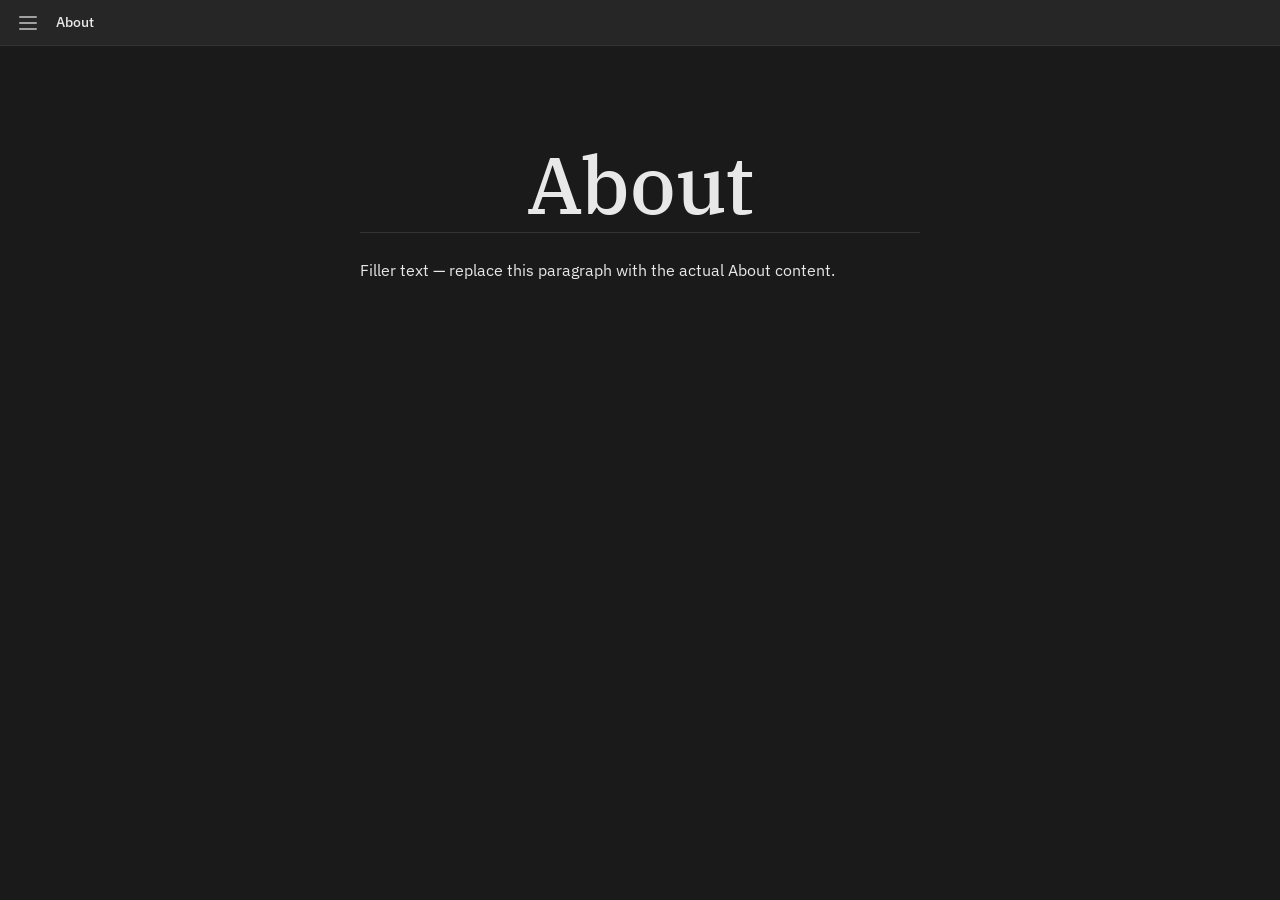
==== about.html @ ab82c0eb "Changed Page contnents and styling" ====
<!DOCTYPE html>
<html lang="en">
<head>
  <meta charset="UTF-8">
  <meta name="viewport" content="width=device-width, initial-scale=1.0">
  <title>About | Nate Simpson</title>
  <link rel="stylesheet" href="style.css">
</head>
<body>
  <header class="topbar">
    <button class="hamburger" id="sidebar-toggle" aria-label="Toggle sidebar" aria-controls="sidebar" aria-expanded="false">
      <span></span>
      <span></span>
      <span></span>
    </button>
    <span class="topbar-title" id="page-title">About</span>
  </header>

  <nav class="sidebar" id="sidebar" aria-hidden="true">
    <ul class="sidebar-nav">
      <li><a href="/portfolio">Portfolio</a></li>
      <li>
        <details class="nav-dropdown">
          <summary>Contents<span class="nav-chevron" aria-hidden="true">&rsaquo;</span></summary>
          <ul class="nav-dropdown-list">
            <li>
              <details class="nav-dropdown nav-dropdown--nested">
                <summary>Part I - Of the Anatomy of Development<span class="nav-chevron" aria-hidden="true">&rsaquo;</span></summary>
                <ul class="nav-dropdown-list nav-dropdown-list--nested">
                  <li><a href="#">-</a></li>
                </ul>
              </details>
            </li>
            <li>
              <details class="nav-dropdown nav-dropdown--nested">
                <summary>Part II - Of Public and Private Ends<span class="nav-chevron" aria-hidden="true">&rsaquo;</span></summary>
                <ul class="nav-dropdown-list nav-dropdown-list--nested">
                  <li><a href="#">-</a></li>
                </ul>
              </details>
            </li>
            <li>
              <details class="nav-dropdown nav-dropdown--nested">
                <summary>Part III - Of This Particular Ground<span class="nav-chevron" aria-hidden="true">&rsaquo;</span></summary>
                <ul class="nav-dropdown-list nav-dropdown-list--nested">
                  <li><a href="#">-</a></li>
                </ul>
              </details>
            </li>
            <li>
              <details class="nav-dropdown nav-dropdown--nested">
                <summary>Part IV - Of What Might Be Built<span class="nav-chevron" aria-hidden="true">&rsaquo;</span></summary>
                <ul class="nav-dropdown-list nav-dropdown-list--nested">
                  <li><a href="#">-</a></li>
                </ul>
              </details>
            </li>
          </ul>
        </details>
      </li>
    </ul>
  </nav>

  <main class="content" id="content">
    <div class="content-prose">
      <h1 class="site-title">About</h1>
      <hr class="site-divider">
      <p class="site-purpose">Filler text — replace this paragraph with the actual About content.</p>
    </div>
  </main>

  <script src="script.js" defer></script>
</body>
</html>
---- style.css ----
@import url('https://fonts.googleapis.com/css2?family=IBM+Plex+Serif:wght@400;600;700&family=IBM+Plex+Sans:wght@400;500;600&display=swap');

:root {
  --color-bg: #1a1a1a;
  --color-surface: #262626;
  --color-border: #333333;
  --color-text: #e8e8e8;
  --color-text-muted: #a0a0a0;
  --color-text-secondary: #999999;

  --topbar-height: 46px;
  --sidebar-width: 240px;

  --transition-duration: 220ms;
  --transition-easing: ease;

  --font-heading: 'IBM Plex Serif', Georgia, serif;
  --font-body: 'IBM Plex Sans', -apple-system, BlinkMacSystemFont, sans-serif;
}

* {
  box-sizing: border-box;
}

body {
  margin: 0;
  background: var(--color-bg);
  color: var(--color-text);
  font-family: var(--font-body);
  line-height: 1.6;
}

h1, h2, h3, h4, h5, h6 {
  font-family: var(--font-heading);
  font-weight: 600;
}

/* Top bar */

.topbar {
  position: fixed;
  top: 0;
  left: 0;
  right: 0;
  height: var(--topbar-height);
  display: flex;
  align-items: center;
  gap: 12px;
  padding: 0 12px;
  background: var(--color-surface);
  border-bottom: 1px solid var(--color-border);
  z-index: 100;
}

.topbar-title {
  font-family: var(--font-body);
  font-size: 14px;
  font-weight: 500;
  color: var(--color-text);
}

.topbar-logo {
  position: absolute;
  left: 50%;
  top: 50%;
  transform: translate(-50%, -50%);
  font-family: var(--font-heading);
  font-size: 1.05rem;
  font-weight: 500;
  letter-spacing: -0.01em;
  line-height: 1;
  color: var(--color-text);
  text-decoration: none;
}

.topbar-logo:hover {
  color: var(--color-text-secondary);
}

.hamburger {
  display: flex;
  flex-direction: column;
  justify-content: center;
  gap: 4px;
  width: 32px;
  height: 32px;
  padding: 0;
  border: none;
  background: transparent;
  cursor: pointer;
  border-radius: 4px;
}

.hamburger:hover {
  background: rgba(255, 255, 255, 0.06);
}

.hamburger span {
  display: block;
  height: 2px;
  width: 18px;
  margin: 0 auto;
  background: var(--color-text-muted);
  border-radius: 1px;
}

/* Sidebar */

.sidebar {
  position: fixed;
  top: var(--topbar-height);
  left: 0;
  bottom: 0;
  width: var(--sidebar-width);
  background: var(--color-surface);
  border-right: 1px solid var(--color-border);
  overflow-y: auto;
  transform: translateX(-100%);
  transition: transform var(--transition-duration) var(--transition-easing);
  z-index: 90;
}

body.sidebar-open .sidebar {
  transform: translateX(0);
}

.sidebar-nav {
  list-style: none;
  margin: 0;
  padding: 8px;
}

.sidebar-nav li + li {
  margin-top: 2px;
}

.sidebar-nav a {
  display: block;
  padding: 8px 12px;
  border-radius: 4px;
  color: var(--color-text);
  text-decoration: none;
  font-size: 14px;
}

.sidebar-nav a:hover {
  background: rgba(255, 255, 255, 0.06);
}

.nav-dropdown > summary {
  display: flex;
  align-items: center;
  justify-content: space-between;
  gap: 8px;
  padding: 8px 12px;
  border-radius: 4px;
  color: var(--color-text);
  font-size: 14px;
  font-family: var(--font-body);
  cursor: pointer;
  list-style: none;
}

.nav-dropdown > summary::-webkit-details-marker {
  display: none;
}

.nav-dropdown > summary:hover {
  background: rgba(255, 255, 255, 0.06);
}

.nav-chevron {
  display: inline-block;
  color: var(--color-text-muted);
  transition: transform var(--transition-duration) var(--transition-easing);
}

.nav-dropdown[open] > summary > .nav-chevron {
  transform: rotate(90deg);
}

.nav-dropdown-list {
  list-style: none;
  margin: 2px 0 0;
  padding-left: 14px;
}

.nav-dropdown-list li + li {
  margin-top: 2px;
}

.nav-dropdown--nested > summary {
  font-size: 13px;
  color: var(--color-text-secondary);
  padding: 6px 10px;
}

.nav-dropdown-list--nested {
  padding-left: 14px;
}

.nav-dropdown-list--nested a {
  display: block;
  padding: 6px 10px;
  border-radius: 4px;
  color: var(--color-text-muted);
  text-decoration: none;
  font-size: 12px;
}

.nav-dropdown-list--nested a:hover {
  background: rgba(255, 255, 255, 0.06);
}

/* Content */

.content {
  margin-top: var(--topbar-height);
  margin-left: 0;
  padding: 24px;
  transition: margin-left var(--transition-duration) var(--transition-easing);
}

body.sidebar-open .content {
  margin-left: var(--sidebar-width);
}

/* Homepage content */

.content-prose {
  max-width: 640px;
  margin: 0 auto;
  padding: clamp(2.5rem, 8vh, 5rem) clamp(1.25rem, 5vw, 2.5rem) 4rem;
}

.content-prose--home {
  max-width: 720px;
}

.site-title {
  font-family: var(--font-heading);
  font-size: clamp(3rem, 8vw, 5rem);
  font-weight: 500;
  letter-spacing: -0.01em;
  line-height: 1.05;
  color: var(--color-text);
  margin: 0 0 0.35rem;
  text-align: center;
}

.site-byline {
  font-family: var(--font-body);
  font-size: 0.85rem;
  letter-spacing: 0.10em;
  text-transform: uppercase;
  color: var(--color-text-secondary);
  margin: 0 0 3rem;
  text-align: center;
}

.site-motto {
  font-family: var(--font-heading);
  font-style: italic;
  font-size: 1rem;
  letter-spacing: 0.02em;
  color: var(--color-text);
  margin: 0 0 2.5rem;
  text-align: center;
}

.site-purpose {
  font-family: var(--font-body);
  font-size: 1rem;
  line-height: 1.7;
  color: var(--color-text);
  max-width: 560px;
  margin: 0 0 2.5rem;
}

.site-divider {
  border: none;
  border-top: 1px solid var(--color-border);
  margin: 0 0 1.5rem;
}

/* Home page only: purpose line and divider are reused elsewhere,
   so they stay left-aligned by default and only center here */
.content-prose--home .site-purpose {
  max-width: 480px;
  margin: 0 auto 2rem;
  text-align: center;
  font-size: 0.9rem;
  line-height: 1.6;
  color: var(--color-text-secondary);
}

.content-prose--home .site-divider {
  width: 200px;
  margin: 0 auto 2rem;
}

.site-toc ul {
  list-style: none;
  margin: 0;
  padding: 0;
}

.site-toc > ul > li {
  padding: 1rem 0;
  border-bottom: 1px solid #2a2a2a;
}

.site-toc > ul > li:last-child {
  border-bottom: none;
}

.content-prose--home .site-toc > ul > li:nth-child(1),
.content-prose--home .site-toc > ul > li:nth-child(2) {
  text-align: center;
}

.content-prose--home .site-toc > ul > li:nth-child(3) {
  padding-left: 1.25rem;
  padding-top: 1.75rem;
}

.content-prose--home .site-toc > ul > li:nth-child(3) > .toc-label {
  font-size: 1.15rem;
}

.content-prose--home .site-toc > ul > li:nth-child(3) .toc-sub {
  margin-top: 1rem;
}

.content-prose--home .site-toc > ul > li:nth-child(3) > .toc-sub > li {
  font-size: 1rem;
}

.content-prose--home .site-toc > ul > li:nth-child(3) > .toc-sub > li > a {
  color: #cccccc;
}

.content-prose--home .site-toc > ul > li:nth-child(3) > .toc-sub > li + li {
  border-top: 1px solid rgba(255, 255, 255, 0.06);
  padding-top: 0.4rem;
}

.toc-label {
  font-family: var(--font-body);
  font-size: 0.95rem;
  font-weight: 600;
  color: var(--color-text);
  text-decoration: none;
}

.toc-desc {
  font-family: var(--font-body);
  font-size: 0.8rem;
  color: var(--color-text-secondary);
  margin: 0.2rem 0 0;
}

.toc-sub {
  margin-top: 0.6rem;
  padding-left: 1rem;
  display: flex;
  flex-direction: column;
  gap: 0.4rem;
}

.toc-sub li {
  font-size: 0.8rem;
}

.toc-sub a {
  color: var(--color-text);
  text-decoration: none;
}

.toc-sub a:hover {
  background: rgba(255, 255, 255, 0.06);
}

@media (max-width: 600px) {
  :root {
    --sidebar-width: 200px;
  }
}

@media (prefers-reduced-motion: reduce) {
  .sidebar,
  .content,
  .nav-chevron {
    transition: none;
  }
}
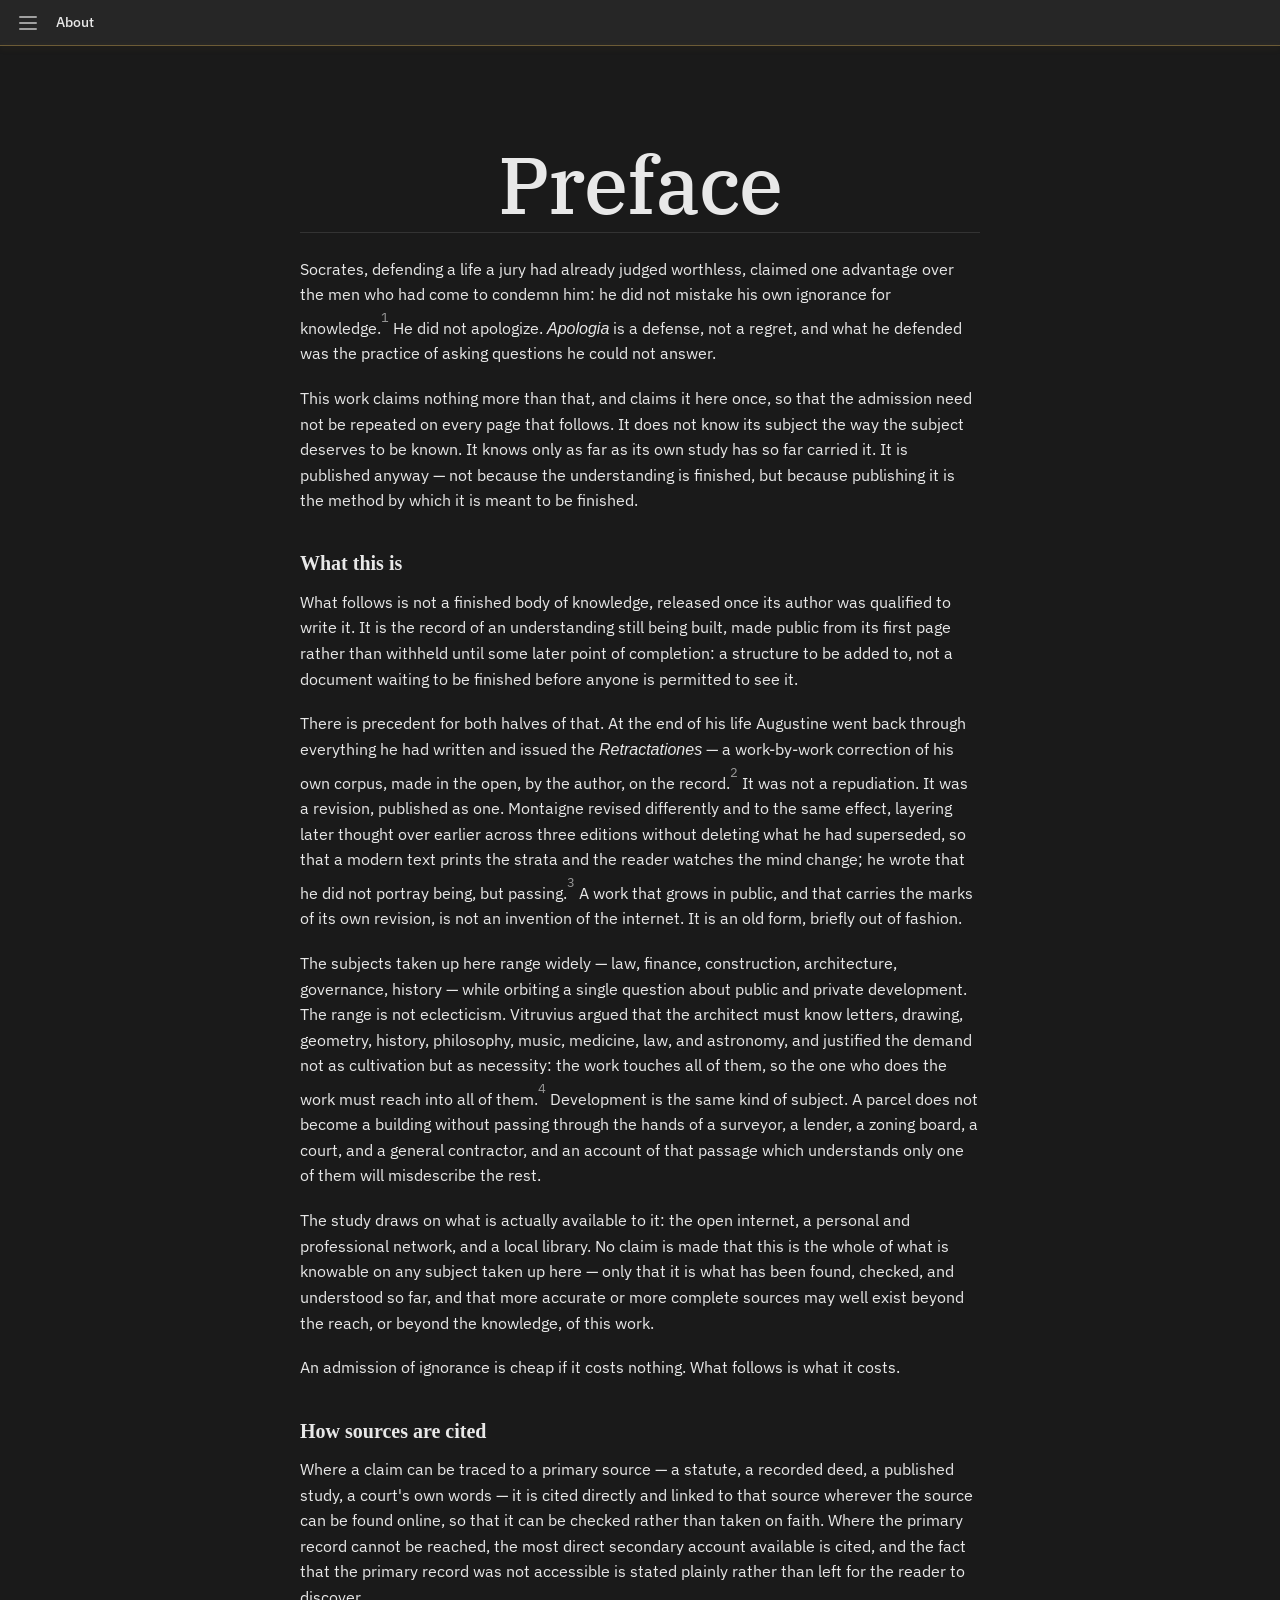
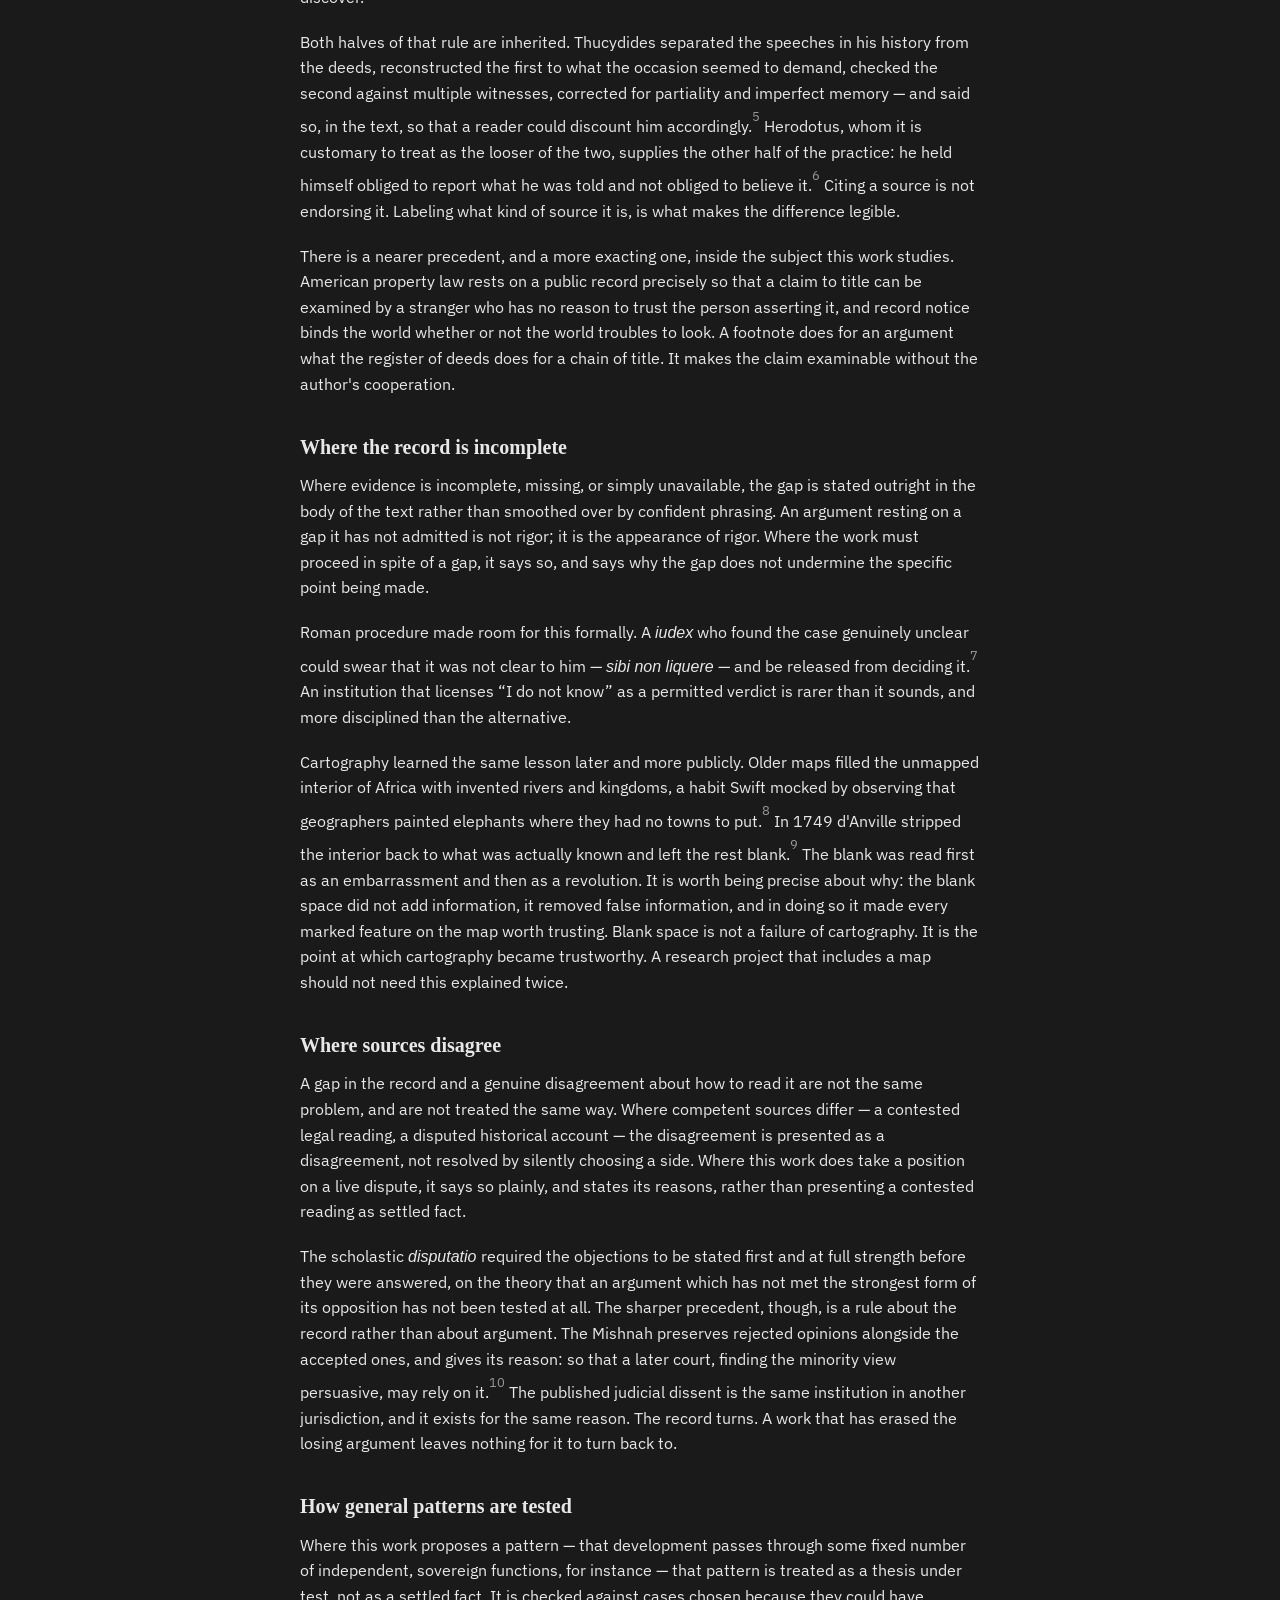
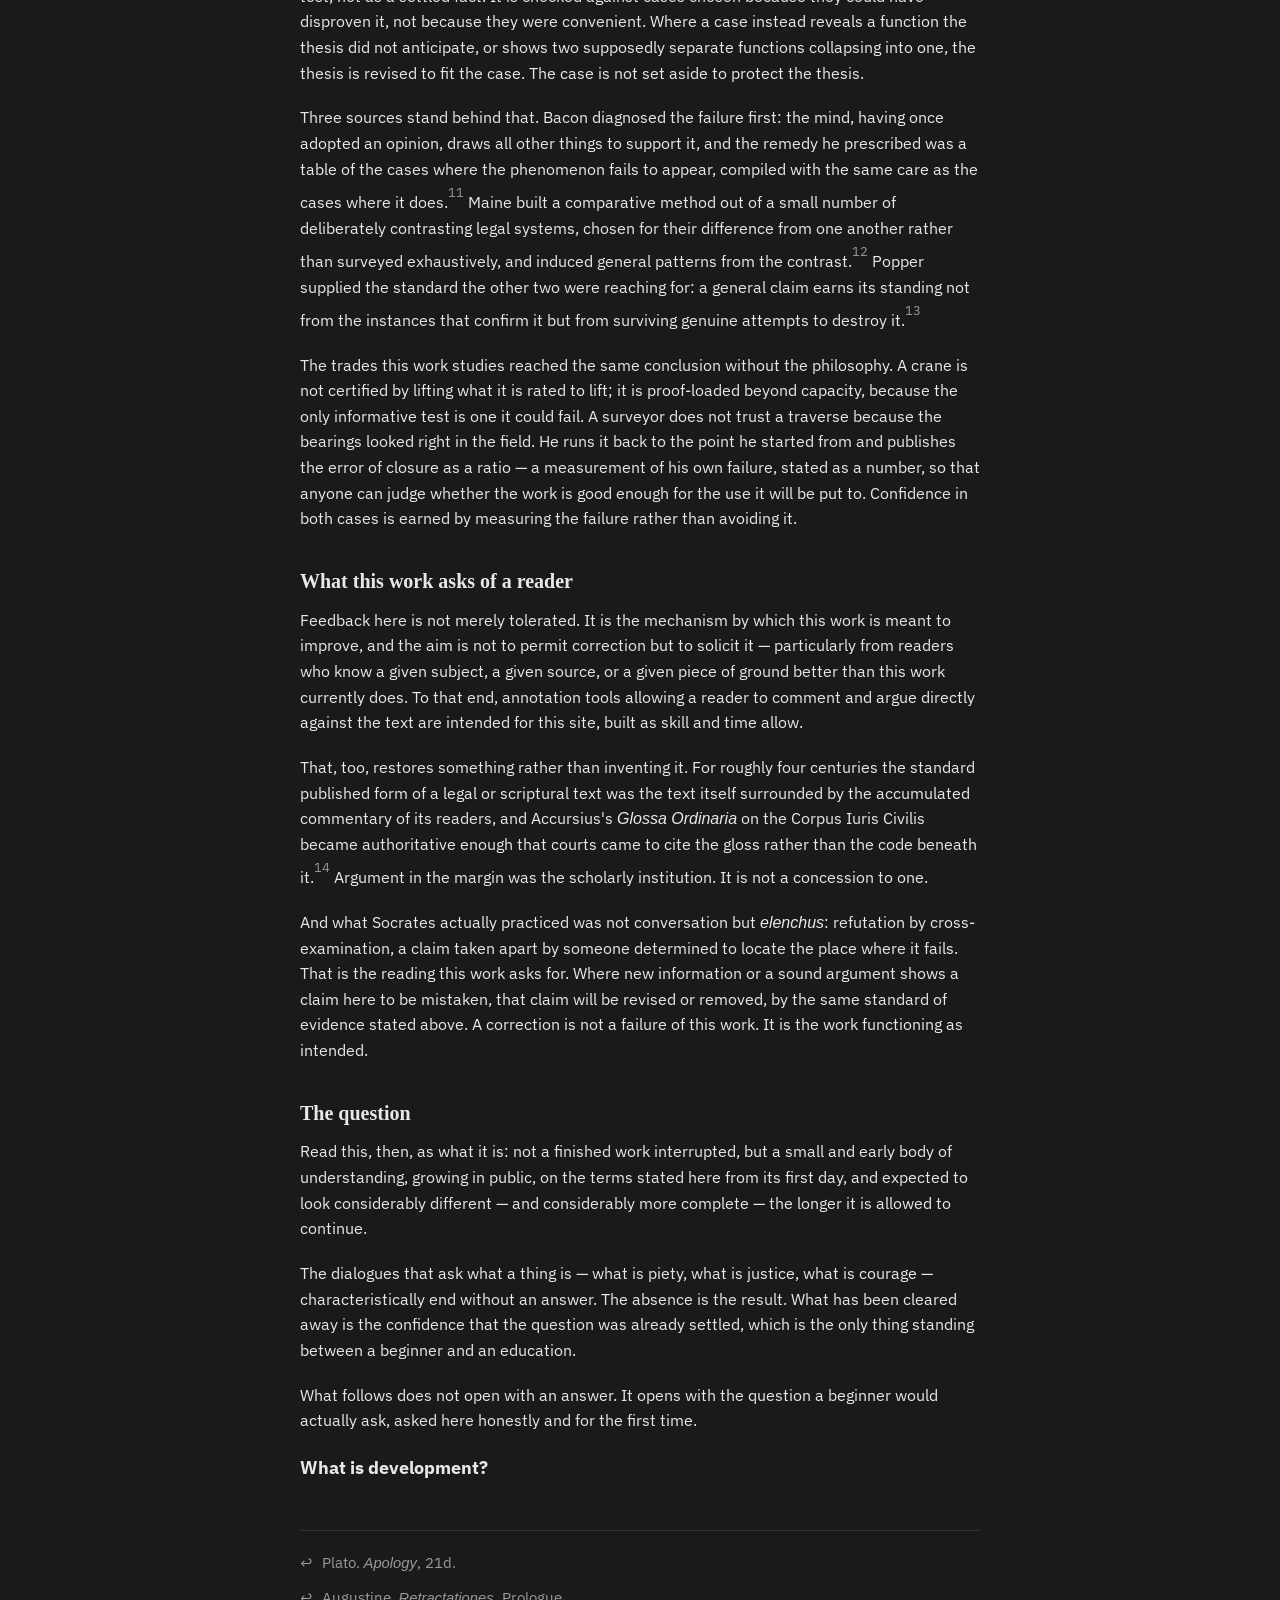
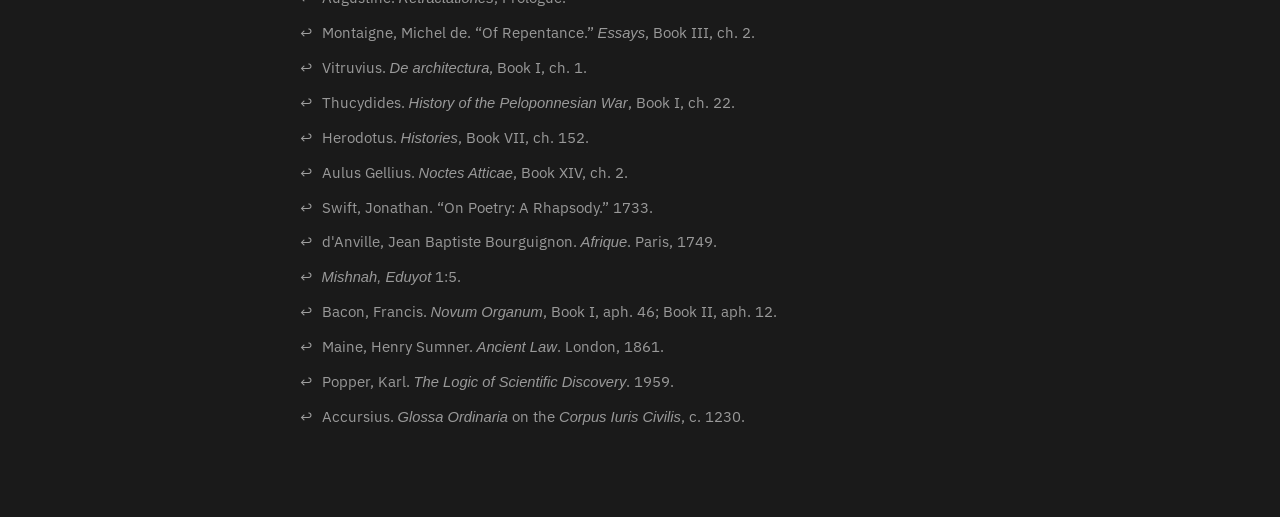
==== commit d5dbc3b3: "Preface Page Rev1" ====
--- a/about.html
+++ b/about.html
@@ -23,6 +23,7 @@
         <details class="nav-dropdown">
           <summary>Contents<span class="nav-chevron" aria-hidden="true">&rsaquo;</span></summary>
           <ul class="nav-dropdown-list">
+            <li><a href="/about" class="nav-preface-link">Preface</a></li>
             <li>
               <details class="nav-dropdown nav-dropdown--nested">
                 <summary>Part I - Of the Anatomy of Development<span class="nav-chevron" aria-hidden="true">&rsaquo;</span></summary>
@@ -62,10 +63,85 @@
   </nav>
 
   <main class="content" id="content">
-    <div class="content-prose">
-      <h1 class="site-title">About</h1>
+    <div class="content-prose content-prose--article">
+      <h1 class="site-title">Preface</h1>
       <hr class="site-divider">
-      <p class="site-purpose">Filler text — replace this paragraph with the actual About content.</p>
+
+      <article class="preface-essay">
+        <p>Socrates, defending a life a jury had already judged worthless, claimed one advantage over the men who had come to condemn him: he did not mistake his own ignorance for knowledge.<sup><a href="#fn-1" id="fnref-1" class="footnote-ref">1</a></sup> He did not apologize. <em>Apologia</em> is a defense, not a regret, and what he defended was the practice of asking questions he could not answer.</p>
+
+        <p>This work claims nothing more than that, and claims it here once, so that the admission need not be repeated on every page that follows. It does not know its subject the way the subject deserves to be known. It knows only as far as its own study has so far carried it. It is published anyway — not because the understanding is finished, but because publishing it is the method by which it is meant to be finished.</p>
+
+        <h2 class="section-title">What this is</h2>
+        <p>What follows is not a finished body of knowledge, released once its author was qualified to write it. It is the record of an understanding still being built, made public from its first page rather than withheld until some later point of completion: a structure to be added to, not a document waiting to be finished before anyone is permitted to see it.</p>
+
+        <p>There is precedent for both halves of that. At the end of his life Augustine went back through everything he had written and issued the <em>Retractationes</em> — a work-by-work correction of his own corpus, made in the open, by the author, on the record.<sup><a href="#fn-2" id="fnref-2" class="footnote-ref">2</a></sup> It was not a repudiation. It was a revision, published as one. Montaigne revised differently and to the same effect, layering later thought over earlier across three editions without deleting what he had superseded, so that a modern text prints the strata and the reader watches the mind change; he wrote that he did not portray being, but passing.<sup><a href="#fn-3" id="fnref-3" class="footnote-ref">3</a></sup> A work that grows in public, and that carries the marks of its own revision, is not an invention of the internet. It is an old form, briefly out of fashion.</p>
+
+        <p>The subjects taken up here range widely — law, finance, construction, architecture, governance, history — while orbiting a single question about public and private development. The range is not eclecticism. Vitruvius argued that the architect must know letters, drawing, geometry, history, philosophy, music, medicine, law, and astronomy, and justified the demand not as cultivation but as necessity: the work touches all of them, so the one who does the work must reach into all of them.<sup><a href="#fn-4" id="fnref-4" class="footnote-ref">4</a></sup> Development is the same kind of subject. A parcel does not become a building without passing through the hands of a surveyor, a lender, a zoning board, a court, and a general contractor, and an account of that passage which understands only one of them will misdescribe the rest.</p>
+
+        <p>The study draws on what is actually available to it: the open internet, a personal and professional network, and a local library. No claim is made that this is the whole of what is knowable on any subject taken up here — only that it is what has been found, checked, and understood so far, and that more accurate or more complete sources may well exist beyond the reach, or beyond the knowledge, of this work.</p>
+
+        <p>An admission of ignorance is cheap if it costs nothing. What follows is what it costs.</p>
+
+        <h2 class="section-title">How sources are cited</h2>
+        <p>Where a claim can be traced to a primary source — a statute, a recorded deed, a published study, a court's own words — it is cited directly and linked to that source wherever the source can be found online, so that it can be checked rather than taken on faith. Where the primary record cannot be reached, the most direct secondary account available is cited, and the fact that the primary record was not accessible is stated plainly rather than left for the reader to discover.</p>
+
+        <p>Both halves of that rule are inherited. Thucydides separated the speeches in his history from the deeds, reconstructed the first to what the occasion seemed to demand, checked the second against multiple witnesses, corrected for partiality and imperfect memory — and said so, in the text, so that a reader could discount him accordingly.<sup><a href="#fn-5" id="fnref-5" class="footnote-ref">5</a></sup> Herodotus, whom it is customary to treat as the looser of the two, supplies the other half of the practice: he held himself obliged to report what he was told and not obliged to believe it.<sup><a href="#fn-6" id="fnref-6" class="footnote-ref">6</a></sup> Citing a source is not endorsing it. Labeling what kind of source it is, is what makes the difference legible.</p>
+
+        <p>There is a nearer precedent, and a more exacting one, inside the subject this work studies. American property law rests on a public record precisely so that a claim to title can be examined by a stranger who has no reason to trust the person asserting it, and record notice binds the world whether or not the world troubles to look. A footnote does for an argument what the register of deeds does for a chain of title. It makes the claim examinable without the author's cooperation.</p>
+
+        <h2 class="section-title">Where the record is incomplete</h2>
+        <p>Where evidence is incomplete, missing, or simply unavailable, the gap is stated outright in the body of the text rather than smoothed over by confident phrasing. An argument resting on a gap it has not admitted is not rigor; it is the appearance of rigor. Where the work must proceed in spite of a gap, it says so, and says why the gap does not undermine the specific point being made.</p>
+
+        <p>Roman procedure made room for this formally. A <em>iudex</em> who found the case genuinely unclear could swear that it was not clear to him — <em>sibi non liquere</em> — and be released from deciding it.<sup><a href="#fn-7" id="fnref-7" class="footnote-ref">7</a></sup> An institution that licenses “I do not know” as a permitted verdict is rarer than it sounds, and more disciplined than the alternative.</p>
+
+        <p>Cartography learned the same lesson later and more publicly. Older maps filled the unmapped interior of Africa with invented rivers and kingdoms, a habit Swift mocked by observing that geographers painted elephants where they had no towns to put.<sup><a href="#fn-8" id="fnref-8" class="footnote-ref">8</a></sup> In 1749 d'Anville stripped the interior back to what was actually known and left the rest blank.<sup><a href="#fn-9" id="fnref-9" class="footnote-ref">9</a></sup> The blank was read first as an embarrassment and then as a revolution. It is worth being precise about why: the blank space did not add information, it removed false information, and in doing so it made every marked feature on the map worth trusting. Blank space is not a failure of cartography. It is the point at which cartography became trustworthy. A research project that includes a map should not need this explained twice.</p>
+
+        <h2 class="section-title">Where sources disagree</h2>
+        <p>A gap in the record and a genuine disagreement about how to read it are not the same problem, and are not treated the same way. Where competent sources differ — a contested legal reading, a disputed historical account — the disagreement is presented as a disagreement, not resolved by silently choosing a side. Where this work does take a position on a live dispute, it says so plainly, and states its reasons, rather than presenting a contested reading as settled fact.</p>
+
+        <p>The scholastic <em>disputatio</em> required the objections to be stated first and at full strength before they were answered, on the theory that an argument which has not met the strongest form of its opposition has not been tested at all. The sharper precedent, though, is a rule about the record rather than about argument. The Mishnah preserves rejected opinions alongside the accepted ones, and gives its reason: so that a later court, finding the minority view persuasive, may rely on it.<sup><a href="#fn-10" id="fnref-10" class="footnote-ref">10</a></sup> The published judicial dissent is the same institution in another jurisdiction, and it exists for the same reason. The record turns. A work that has erased the losing argument leaves nothing for it to turn back to.</p>
+
+        <h2 class="section-title">How general patterns are tested</h2>
+        <p>Where this work proposes a pattern — that development passes through some fixed number of independent, sovereign functions, for instance — that pattern is treated as a thesis under test, not as a settled fact. It is checked against cases chosen because they could have disproven it, not because they were convenient. Where a case instead reveals a function the thesis did not anticipate, or shows two supposedly separate functions collapsing into one, the thesis is revised to fit the case. The case is not set aside to protect the thesis.</p>
+
+        <p>Three sources stand behind that. Bacon diagnosed the failure first: the mind, having once adopted an opinion, draws all other things to support it, and the remedy he prescribed was a table of the cases where the phenomenon fails to appear, compiled with the same care as the cases where it does.<sup><a href="#fn-11" id="fnref-11" class="footnote-ref">11</a></sup> Maine built a comparative method out of a small number of deliberately contrasting legal systems, chosen for their difference from one another rather than surveyed exhaustively, and induced general patterns from the contrast.<sup><a href="#fn-12" id="fnref-12" class="footnote-ref">12</a></sup> Popper supplied the standard the other two were reaching for: a general claim earns its standing not from the instances that confirm it but from surviving genuine attempts to destroy it.<sup><a href="#fn-13" id="fnref-13" class="footnote-ref">13</a></sup></p>
+
+        <p>The trades this work studies reached the same conclusion without the philosophy. A crane is not certified by lifting what it is rated to lift; it is proof-loaded beyond capacity, because the only informative test is one it could fail. A surveyor does not trust a traverse because the bearings looked right in the field. He runs it back to the point he started from and publishes the error of closure as a ratio — a measurement of his own failure, stated as a number, so that anyone can judge whether the work is good enough for the use it will be put to. Confidence in both cases is earned by measuring the failure rather than avoiding it.</p>
+
+        <h2 class="section-title">What this work asks of a reader</h2>
+        <p>Feedback here is not merely tolerated. It is the mechanism by which this work is meant to improve, and the aim is not to permit correction but to solicit it — particularly from readers who know a given subject, a given source, or a given piece of ground better than this work currently does. To that end, annotation tools allowing a reader to comment and argue directly against the text are intended for this site, built as skill and time allow.</p>
+
+        <p>That, too, restores something rather than inventing it. For roughly four centuries the standard published form of a legal or scriptural text was the text itself surrounded by the accumulated commentary of its readers, and Accursius's <em>Glossa Ordinaria</em> on the Corpus Iuris Civilis became authoritative enough that courts came to cite the gloss rather than the code beneath it.<sup><a href="#fn-14" id="fnref-14" class="footnote-ref">14</a></sup> Argument in the margin was the scholarly institution. It is not a concession to one.</p>
+
+        <p>And what Socrates actually practiced was not conversation but <em>elenchus</em>: refutation by cross-examination, a claim taken apart by someone determined to locate the place where it fails. That is the reading this work asks for. Where new information or a sound argument shows a claim here to be mistaken, that claim will be revised or removed, by the same standard of evidence stated above. A correction is not a failure of this work. It is the work functioning as intended.</p>
+
+        <h2 class="section-title">The question</h2>
+        <p>Read this, then, as what it is: not a finished work interrupted, but a small and early body of understanding, growing in public, on the terms stated here from its first day, and expected to look considerably different — and considerably more complete — the longer it is allowed to continue.</p>
+
+        <p>The dialogues that ask what a thing is — what is piety, what is justice, what is courage — characteristically end without an answer. The absence is the result. What has been cleared away is the confidence that the question was already settled, which is the only thing standing between a beginner and an education.</p>
+
+        <p>What follows does not open with an answer. It opens with the question a beginner would actually ask, asked here honestly and for the first time.</p>
+
+        <p class="essay-question"><strong>What is development?</strong></p>
+      </article>
+
+      <ol class="footnotes-list">
+        <li id="fn-1"><a href="#fnref-1" class="footnote-backlink" aria-label="Back to text">↩</a> Plato. <em>Apology</em>, 21d.</li>
+        <li id="fn-2"><a href="#fnref-2" class="footnote-backlink" aria-label="Back to text">↩</a> Augustine. <em>Retractationes</em>, Prologue.</li>
+        <li id="fn-3"><a href="#fnref-3" class="footnote-backlink" aria-label="Back to text">↩</a> Montaigne, Michel de. “Of Repentance.” <em>Essays</em>, Book III, ch. 2.</li>
+        <li id="fn-4"><a href="#fnref-4" class="footnote-backlink" aria-label="Back to text">↩</a> Vitruvius. <em>De architectura</em>, Book I, ch. 1.</li>
+        <li id="fn-5"><a href="#fnref-5" class="footnote-backlink" aria-label="Back to text">↩</a> Thucydides. <em>History of the Peloponnesian War</em>, Book I, ch. 22.</li>
+        <li id="fn-6"><a href="#fnref-6" class="footnote-backlink" aria-label="Back to text">↩</a> Herodotus. <em>Histories</em>, Book VII, ch. 152.</li>
+        <li id="fn-7"><a href="#fnref-7" class="footnote-backlink" aria-label="Back to text">↩</a> Aulus Gellius. <em>Noctes Atticae</em>, Book XIV, ch. 2.</li>
+        <li id="fn-8"><a href="#fnref-8" class="footnote-backlink" aria-label="Back to text">↩</a> Swift, Jonathan. “On Poetry: A Rhapsody.” 1733.</li>
+        <li id="fn-9"><a href="#fnref-9" class="footnote-backlink" aria-label="Back to text">↩</a> d'Anville, Jean Baptiste Bourguignon. <em>Afrique</em>. Paris, 1749.</li>
+        <li id="fn-10"><a href="#fnref-10" class="footnote-backlink" aria-label="Back to text">↩</a> <em>Mishnah, Eduyot</em> 1:5.</li>
+        <li id="fn-11"><a href="#fnref-11" class="footnote-backlink" aria-label="Back to text">↩</a> Bacon, Francis. <em>Novum Organum</em>, Book I, aph. 46; Book II, aph. 12.</li>
+        <li id="fn-12"><a href="#fnref-12" class="footnote-backlink" aria-label="Back to text">↩</a> Maine, Henry Sumner. <em>Ancient Law</em>. London, 1861.</li>
+        <li id="fn-13"><a href="#fnref-13" class="footnote-backlink" aria-label="Back to text">↩</a> Popper, Karl. <em>The Logic of Scientific Discovery</em>. 1959.</li>
+        <li id="fn-14"><a href="#fnref-14" class="footnote-backlink" aria-label="Back to text">↩</a> Accursius. <em>Glossa Ordinaria</em> on the <em>Corpus Iuris Civilis</em>, c. 1230.</li>
+      </ol>
     </div>
   </main>
 
--- a/style.css
+++ b/style.css
@@ -2,6 +2,7 @@
 
 :root {
   --color-bg: #1a1a1a;
+  --color-bg-hero: #151515;
   --color-surface: #262626;
   --color-border: #333333;
   --color-text: #e8e8e8;
@@ -22,12 +23,20 @@
   box-sizing: border-box;
 }
 
+html {
+  scroll-behavior: smooth;
+}
+
 body {
   margin: 0;
   background: var(--color-bg);
   color: var(--color-text);
   font-family: var(--font-body);
   line-height: 1.6;
+}
+
+:target {
+  scroll-margin-top: calc(var(--topbar-height) + 16px);
 }
 
 h1, h2, h3, h4, h5, h6 {
@@ -52,6 +61,18 @@
   z-index: 100;
 }
 
+.topbar::after {
+  content: "";
+  position: absolute;
+  left: 0;
+  right: 0;
+  bottom: -1px;
+  height: 1px;
+  background: rgba(166, 132, 58, 0.5);
+  box-shadow: 0 2px 6px rgba(166, 132, 58, 0.25);
+  pointer-events: none;
+}
+
 .topbar-title {
   font-family: var(--font-body);
   font-size: 14px;
@@ -189,6 +210,20 @@
   margin-top: 2px;
 }
 
+.nav-preface-link {
+  display: block;
+  padding: 6px 10px;
+  border-radius: 4px;
+  font-size: 13px;
+  font-style: italic;
+  color: var(--color-text-secondary);
+  text-decoration: none;
+}
+
+.nav-preface-link:hover {
+  background: rgba(255, 255, 255, 0.06);
+}
+
 .nav-dropdown--nested > summary {
   font-size: 13px;
   color: var(--color-text-secondary);
@@ -233,8 +268,26 @@
   padding: clamp(2.5rem, 8vh, 5rem) clamp(1.25rem, 5vw, 2.5rem) 4rem;
 }
 
+.content-prose--article {
+  max-width: 760px;
+}
+
 .content-prose--home {
   max-width: 720px;
+}
+
+.home-hero {
+  background: var(--color-bg-hero);
+  margin: 0 -24px;
+  padding: 0 24px;
+}
+
+.content-prose--hero {
+  padding-bottom: 0;
+}
+
+.content-prose--body {
+  padding-top: 2rem;
 }
 
 .site-title {
@@ -281,6 +334,61 @@
   border: none;
   border-top: 1px solid var(--color-border);
   margin: 0 0 1.5rem;
+}
+
+.preface-essay {
+  font-size: 1rem;
+  color: var(--color-text);
+}
+
+.preface-essay p {
+  margin: 0 0 1.2rem;
+}
+
+.section-title {
+  margin: 2.1rem 0 0.65rem;
+  font-size: 1.25rem;
+  font-weight: 700;
+  color: var(--color-text);
+}
+
+.essay-question {
+  margin-top: 2rem;
+  font-size: 1.15rem;
+}
+
+.footnote-ref {
+  color: var(--color-text-secondary);
+  text-decoration: none;
+  font-size: 0.8rem;
+  vertical-align: super;
+}
+
+.footnote-ref:hover {
+  color: var(--color-text);
+}
+
+.footnotes-list {
+  margin: 3rem 0 0;
+  padding: 1.25rem 0 0;
+  border-top: 1px solid var(--color-border);
+  list-style: none;
+  font-size: 0.92rem;
+  color: var(--color-text-secondary);
+}
+
+.footnotes-list li + li {
+  margin-top: 0.65rem;
+}
+
+.footnote-backlink {
+  color: var(--color-text-muted);
+  text-decoration: none;
+  margin-right: 0.35rem;
+}
+
+.footnote-backlink:hover {
+  color: var(--color-text);
 }
 
 /* Home page only: purpose line and divider are reused elsewhere,
@@ -296,7 +404,7 @@
 
 .content-prose--home .site-divider {
   width: 200px;
-  margin: 0 auto 2rem;
+  margin: 0 auto;
 }
 
 .site-toc ul {
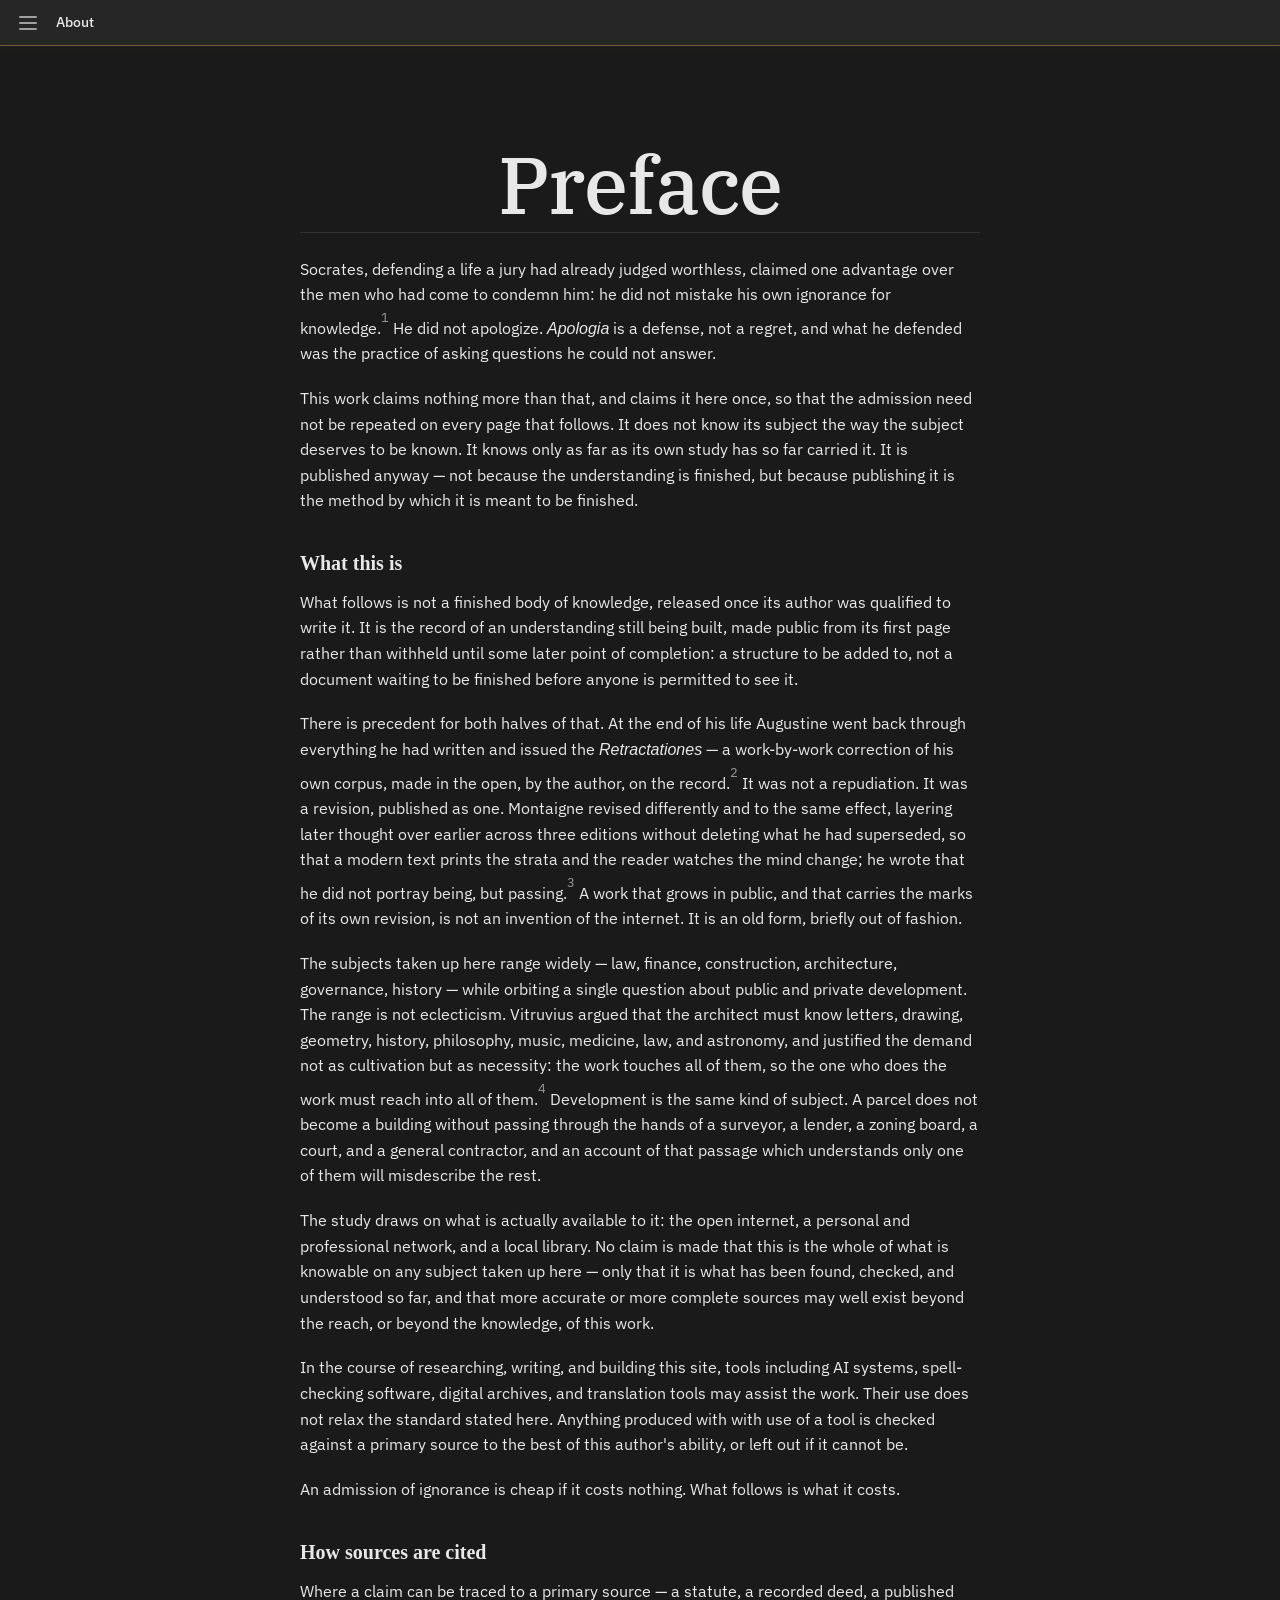
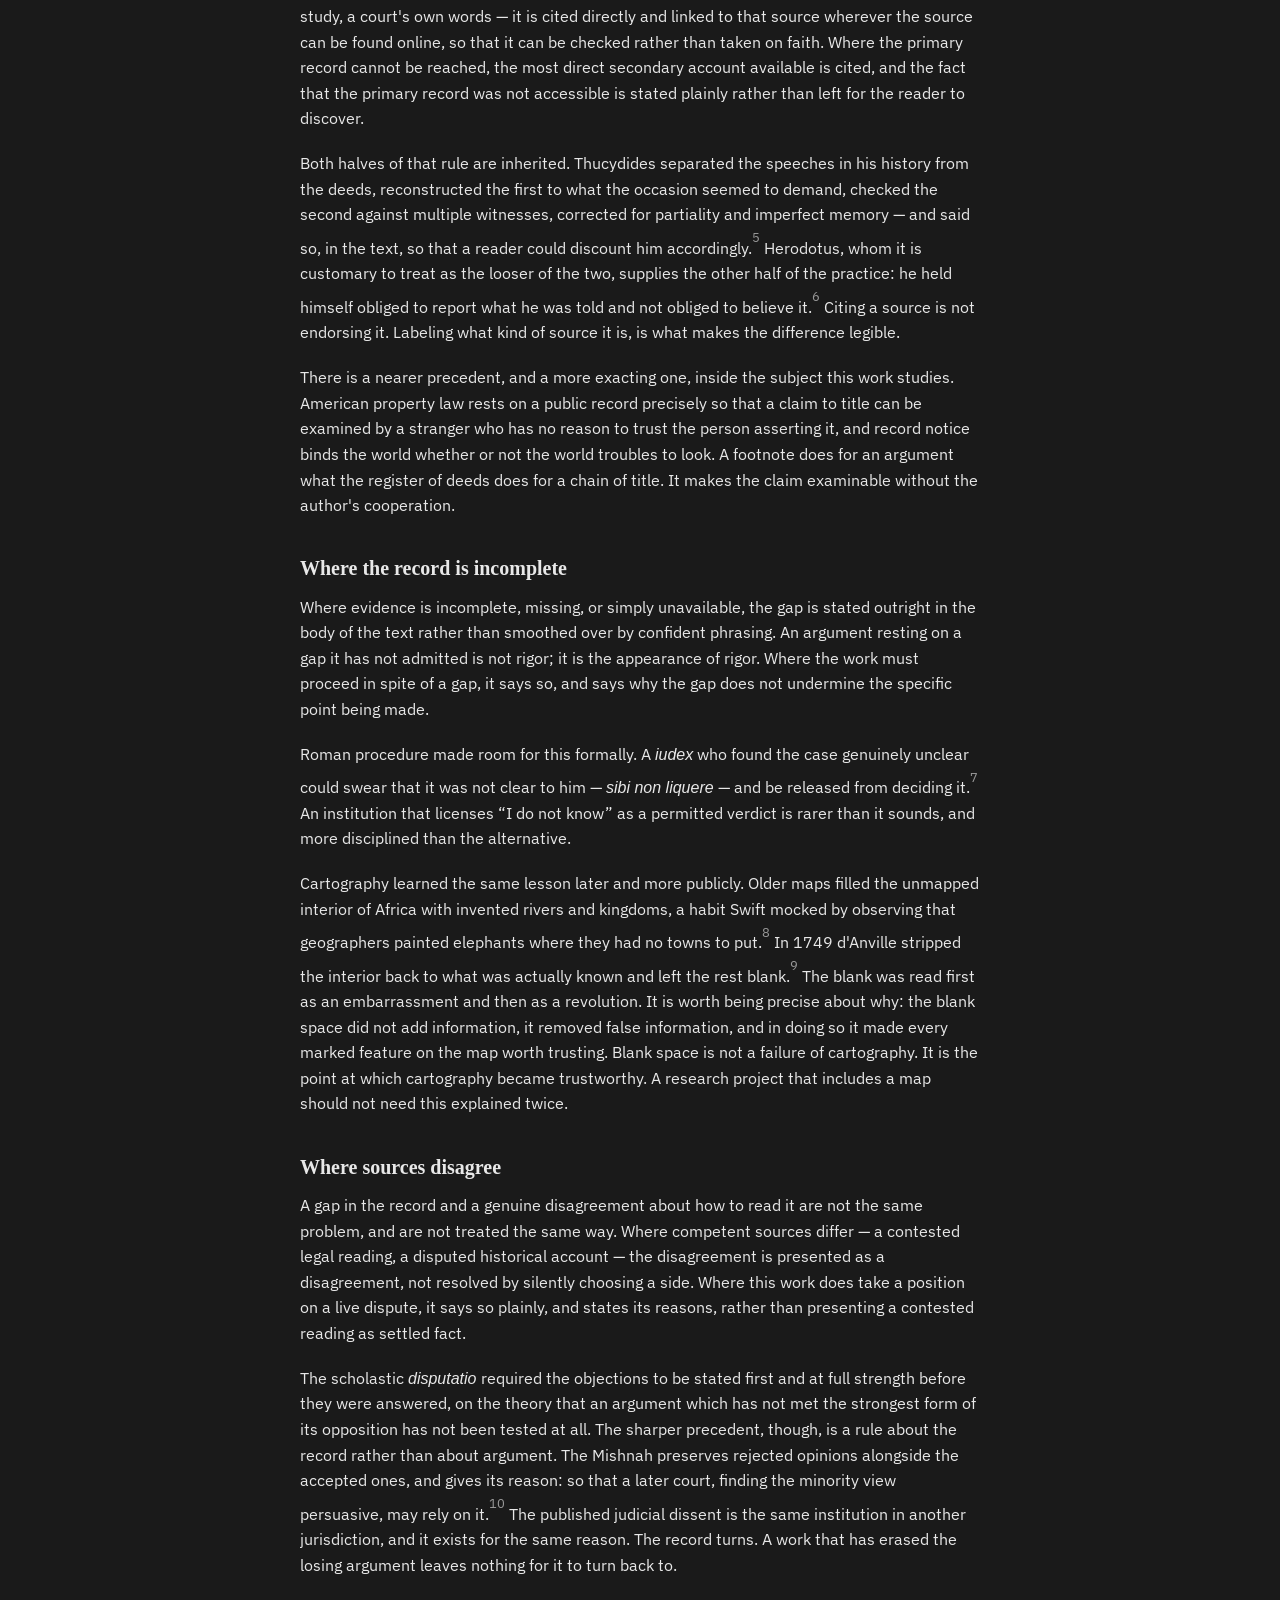
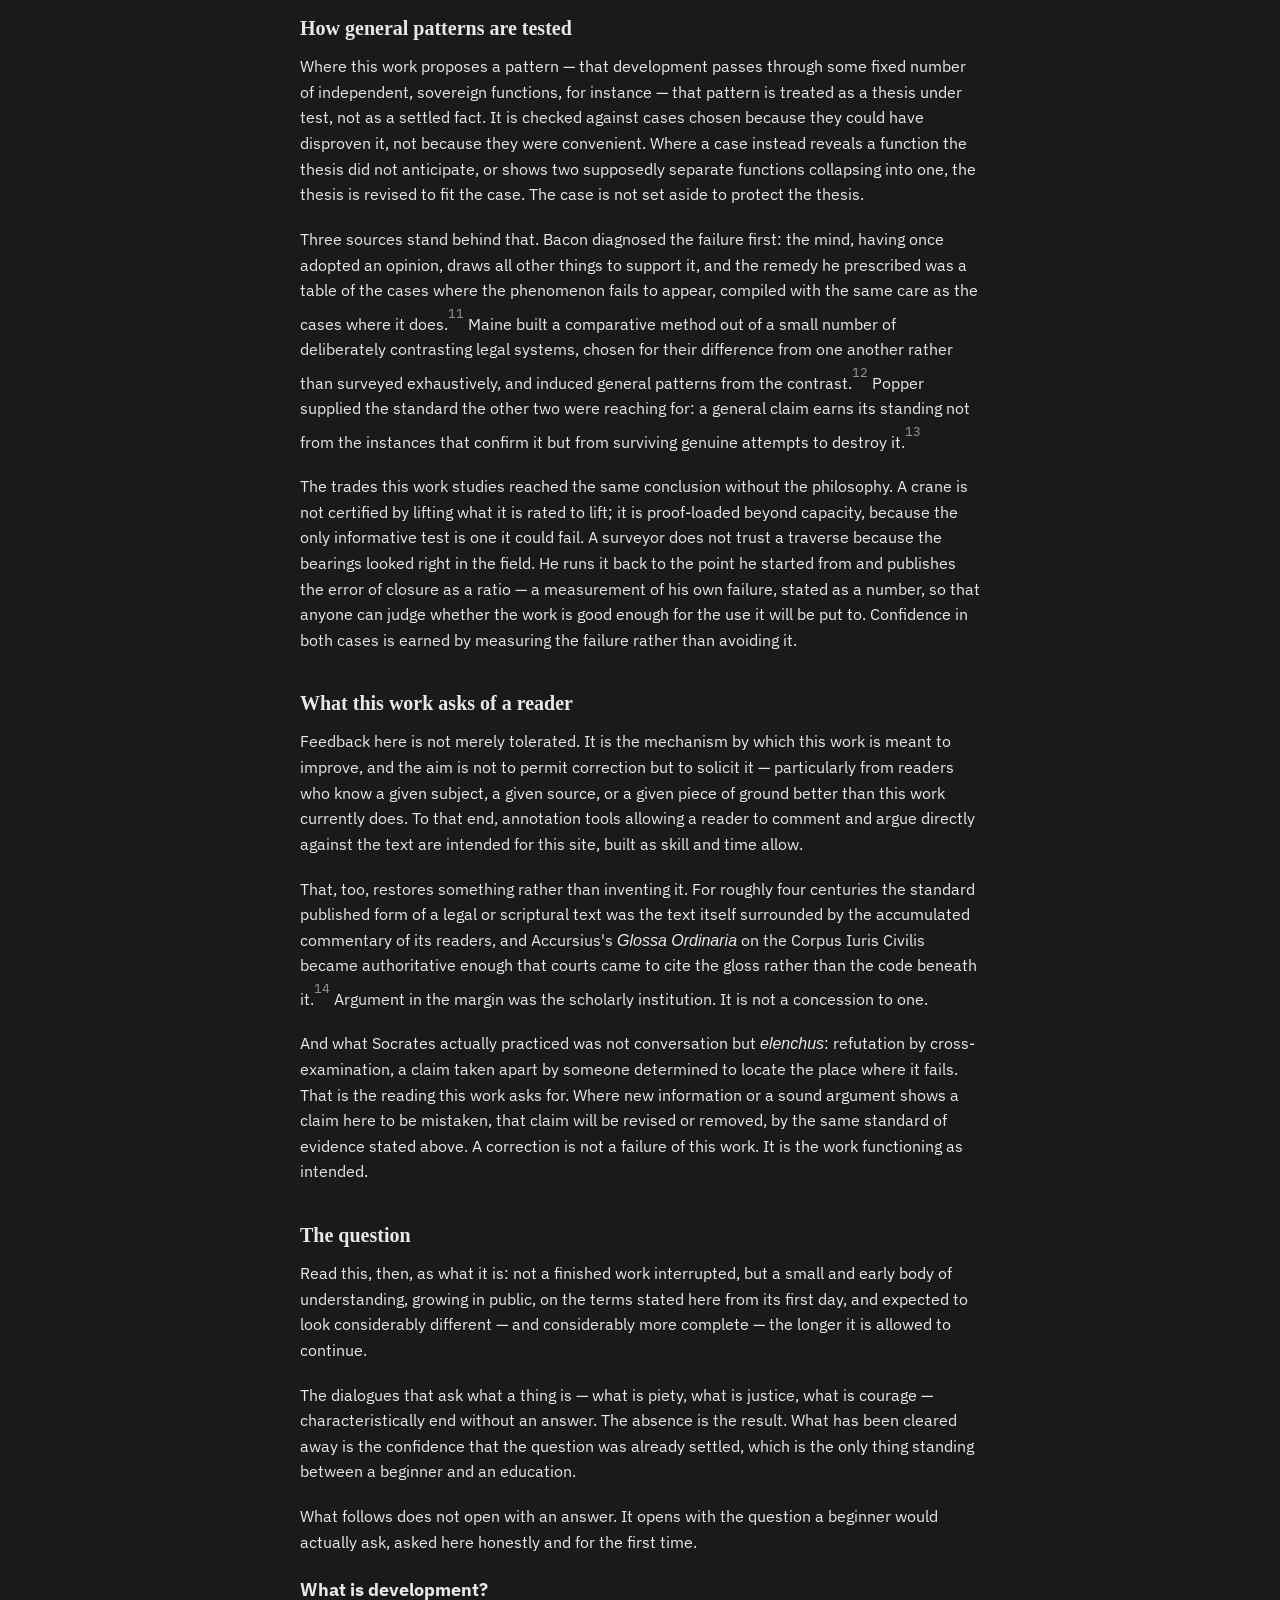
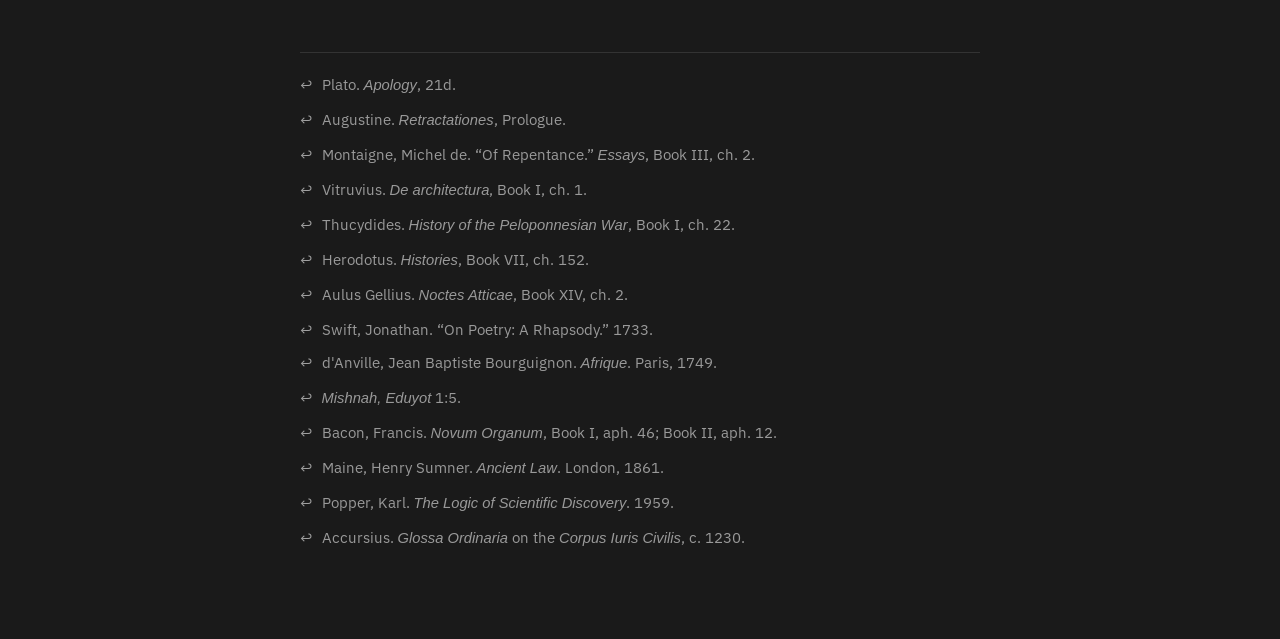
==== commit bd52157b: "Updated Preface Page" ====
--- a/about.html
+++ b/about.html
@@ -81,6 +81,8 @@
 
         <p>The study draws on what is actually available to it: the open internet, a personal and professional network, and a local library. No claim is made that this is the whole of what is knowable on any subject taken up here — only that it is what has been found, checked, and understood so far, and that more accurate or more complete sources may well exist beyond the reach, or beyond the knowledge, of this work.</p>
 
+        <p>In the course of researching, writing, and building this site, tools including AI systems, spell-checking software, digital archives, and translation tools may assist the work. Their use does not relax the standard stated here. Anything produced with with use of a tool is checked against a primary source to the best of this author's ability, or left out if it cannot be.</p>
+
         <p>An admission of ignorance is cheap if it costs nothing. What follows is what it costs.</p>
 
         <h2 class="section-title">How sources are cited</h2>
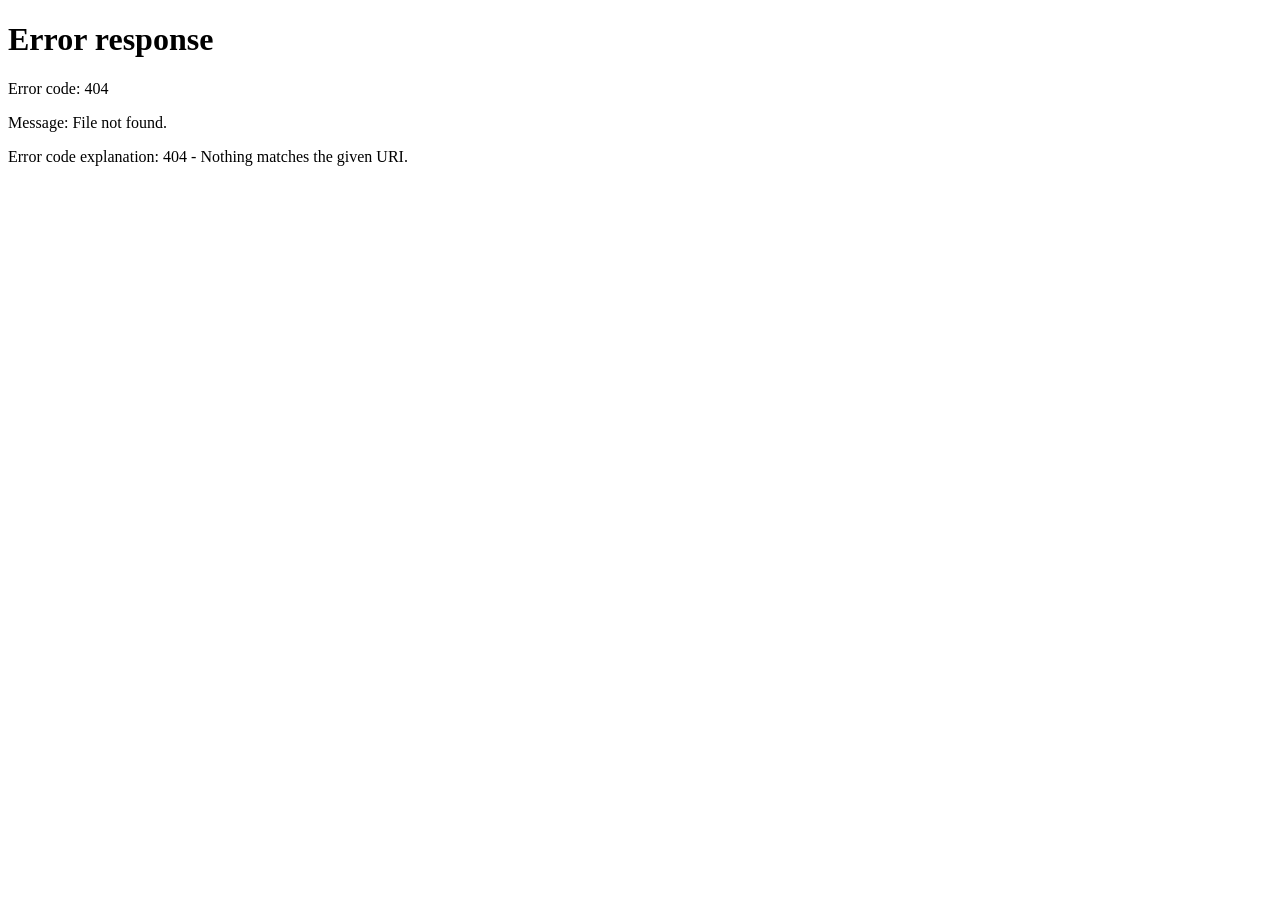
==== commit f2c703f6: "Added pages for each part." ====
--- a/about.html
+++ b/about.html
@@ -2,151 +2,13 @@
 <html lang="en">
 <head>
   <meta charset="UTF-8">
+  <meta http-equiv="refresh" content="0; url=/preface">
   <meta name="viewport" content="width=device-width, initial-scale=1.0">
-  <title>About | Nate Simpson</title>
-  <link rel="stylesheet" href="style.css">
+  <title>Redirecting to Preface</title>
+  <link rel="icon" href="/favicon.ico">
+  <link rel="icon" type="image/png" href="/favicon.png">
 </head>
 <body>
-  <header class="topbar">
-    <button class="hamburger" id="sidebar-toggle" aria-label="Toggle sidebar" aria-controls="sidebar" aria-expanded="false">
-      <span></span>
-      <span></span>
-      <span></span>
-    </button>
-    <span class="topbar-title" id="page-title">About</span>
-  </header>
-
-  <nav class="sidebar" id="sidebar" aria-hidden="true">
-    <ul class="sidebar-nav">
-      <li><a href="/portfolio">Portfolio</a></li>
-      <li>
-        <details class="nav-dropdown">
-          <summary>Contents<span class="nav-chevron" aria-hidden="true">&rsaquo;</span></summary>
-          <ul class="nav-dropdown-list">
-            <li><a href="/about" class="nav-preface-link">Preface</a></li>
-            <li>
-              <details class="nav-dropdown nav-dropdown--nested">
-                <summary>Part I - Of the Anatomy of Development<span class="nav-chevron" aria-hidden="true">&rsaquo;</span></summary>
-                <ul class="nav-dropdown-list nav-dropdown-list--nested">
-                  <li><a href="#">-</a></li>
-                </ul>
-              </details>
-            </li>
-            <li>
-              <details class="nav-dropdown nav-dropdown--nested">
-                <summary>Part II - Of Public and Private Ends<span class="nav-chevron" aria-hidden="true">&rsaquo;</span></summary>
-                <ul class="nav-dropdown-list nav-dropdown-list--nested">
-                  <li><a href="#">-</a></li>
-                </ul>
-              </details>
-            </li>
-            <li>
-              <details class="nav-dropdown nav-dropdown--nested">
-                <summary>Part III - Of This Particular Ground<span class="nav-chevron" aria-hidden="true">&rsaquo;</span></summary>
-                <ul class="nav-dropdown-list nav-dropdown-list--nested">
-                  <li><a href="#">-</a></li>
-                </ul>
-              </details>
-            </li>
-            <li>
-              <details class="nav-dropdown nav-dropdown--nested">
-                <summary>Part IV - Of What Might Be Built<span class="nav-chevron" aria-hidden="true">&rsaquo;</span></summary>
-                <ul class="nav-dropdown-list nav-dropdown-list--nested">
-                  <li><a href="#">-</a></li>
-                </ul>
-              </details>
-            </li>
-          </ul>
-        </details>
-      </li>
-    </ul>
-  </nav>
-
-  <main class="content" id="content">
-    <div class="content-prose content-prose--article">
-      <h1 class="site-title">Preface</h1>
-      <hr class="site-divider">
-
-      <article class="preface-essay">
-        <p>Socrates, defending a life a jury had already judged worthless, claimed one advantage over the men who had come to condemn him: he did not mistake his own ignorance for knowledge.<sup><a href="#fn-1" id="fnref-1" class="footnote-ref">1</a></sup> He did not apologize. <em>Apologia</em> is a defense, not a regret, and what he defended was the practice of asking questions he could not answer.</p>
-
-        <p>This work claims nothing more than that, and claims it here once, so that the admission need not be repeated on every page that follows. It does not know its subject the way the subject deserves to be known. It knows only as far as its own study has so far carried it. It is published anyway — not because the understanding is finished, but because publishing it is the method by which it is meant to be finished.</p>
-
-        <h2 class="section-title">What this is</h2>
-        <p>What follows is not a finished body of knowledge, released once its author was qualified to write it. It is the record of an understanding still being built, made public from its first page rather than withheld until some later point of completion: a structure to be added to, not a document waiting to be finished before anyone is permitted to see it.</p>
-
-        <p>There is precedent for both halves of that. At the end of his life Augustine went back through everything he had written and issued the <em>Retractationes</em> — a work-by-work correction of his own corpus, made in the open, by the author, on the record.<sup><a href="#fn-2" id="fnref-2" class="footnote-ref">2</a></sup> It was not a repudiation. It was a revision, published as one. Montaigne revised differently and to the same effect, layering later thought over earlier across three editions without deleting what he had superseded, so that a modern text prints the strata and the reader watches the mind change; he wrote that he did not portray being, but passing.<sup><a href="#fn-3" id="fnref-3" class="footnote-ref">3</a></sup> A work that grows in public, and that carries the marks of its own revision, is not an invention of the internet. It is an old form, briefly out of fashion.</p>
-
-        <p>The subjects taken up here range widely — law, finance, construction, architecture, governance, history — while orbiting a single question about public and private development. The range is not eclecticism. Vitruvius argued that the architect must know letters, drawing, geometry, history, philosophy, music, medicine, law, and astronomy, and justified the demand not as cultivation but as necessity: the work touches all of them, so the one who does the work must reach into all of them.<sup><a href="#fn-4" id="fnref-4" class="footnote-ref">4</a></sup> Development is the same kind of subject. A parcel does not become a building without passing through the hands of a surveyor, a lender, a zoning board, a court, and a general contractor, and an account of that passage which understands only one of them will misdescribe the rest.</p>
-
-        <p>The study draws on what is actually available to it: the open internet, a personal and professional network, and a local library. No claim is made that this is the whole of what is knowable on any subject taken up here — only that it is what has been found, checked, and understood so far, and that more accurate or more complete sources may well exist beyond the reach, or beyond the knowledge, of this work.</p>
-
-        <p>In the course of researching, writing, and building this site, tools including AI systems, spell-checking software, digital archives, and translation tools may assist the work. Their use does not relax the standard stated here. Anything produced with with use of a tool is checked against a primary source to the best of this author's ability, or left out if it cannot be.</p>
-
-        <p>An admission of ignorance is cheap if it costs nothing. What follows is what it costs.</p>
-
-        <h2 class="section-title">How sources are cited</h2>
-        <p>Where a claim can be traced to a primary source — a statute, a recorded deed, a published study, a court's own words — it is cited directly and linked to that source wherever the source can be found online, so that it can be checked rather than taken on faith. Where the primary record cannot be reached, the most direct secondary account available is cited, and the fact that the primary record was not accessible is stated plainly rather than left for the reader to discover.</p>
-
-        <p>Both halves of that rule are inherited. Thucydides separated the speeches in his history from the deeds, reconstructed the first to what the occasion seemed to demand, checked the second against multiple witnesses, corrected for partiality and imperfect memory — and said so, in the text, so that a reader could discount him accordingly.<sup><a href="#fn-5" id="fnref-5" class="footnote-ref">5</a></sup> Herodotus, whom it is customary to treat as the looser of the two, supplies the other half of the practice: he held himself obliged to report what he was told and not obliged to believe it.<sup><a href="#fn-6" id="fnref-6" class="footnote-ref">6</a></sup> Citing a source is not endorsing it. Labeling what kind of source it is, is what makes the difference legible.</p>
-
-        <p>There is a nearer precedent, and a more exacting one, inside the subject this work studies. American property law rests on a public record precisely so that a claim to title can be examined by a stranger who has no reason to trust the person asserting it, and record notice binds the world whether or not the world troubles to look. A footnote does for an argument what the register of deeds does for a chain of title. It makes the claim examinable without the author's cooperation.</p>
-
-        <h2 class="section-title">Where the record is incomplete</h2>
-        <p>Where evidence is incomplete, missing, or simply unavailable, the gap is stated outright in the body of the text rather than smoothed over by confident phrasing. An argument resting on a gap it has not admitted is not rigor; it is the appearance of rigor. Where the work must proceed in spite of a gap, it says so, and says why the gap does not undermine the specific point being made.</p>
-
-        <p>Roman procedure made room for this formally. A <em>iudex</em> who found the case genuinely unclear could swear that it was not clear to him — <em>sibi non liquere</em> — and be released from deciding it.<sup><a href="#fn-7" id="fnref-7" class="footnote-ref">7</a></sup> An institution that licenses “I do not know” as a permitted verdict is rarer than it sounds, and more disciplined than the alternative.</p>
-
-        <p>Cartography learned the same lesson later and more publicly. Older maps filled the unmapped interior of Africa with invented rivers and kingdoms, a habit Swift mocked by observing that geographers painted elephants where they had no towns to put.<sup><a href="#fn-8" id="fnref-8" class="footnote-ref">8</a></sup> In 1749 d'Anville stripped the interior back to what was actually known and left the rest blank.<sup><a href="#fn-9" id="fnref-9" class="footnote-ref">9</a></sup> The blank was read first as an embarrassment and then as a revolution. It is worth being precise about why: the blank space did not add information, it removed false information, and in doing so it made every marked feature on the map worth trusting. Blank space is not a failure of cartography. It is the point at which cartography became trustworthy. A research project that includes a map should not need this explained twice.</p>
-
-        <h2 class="section-title">Where sources disagree</h2>
-        <p>A gap in the record and a genuine disagreement about how to read it are not the same problem, and are not treated the same way. Where competent sources differ — a contested legal reading, a disputed historical account — the disagreement is presented as a disagreement, not resolved by silently choosing a side. Where this work does take a position on a live dispute, it says so plainly, and states its reasons, rather than presenting a contested reading as settled fact.</p>
-
-        <p>The scholastic <em>disputatio</em> required the objections to be stated first and at full strength before they were answered, on the theory that an argument which has not met the strongest form of its opposition has not been tested at all. The sharper precedent, though, is a rule about the record rather than about argument. The Mishnah preserves rejected opinions alongside the accepted ones, and gives its reason: so that a later court, finding the minority view persuasive, may rely on it.<sup><a href="#fn-10" id="fnref-10" class="footnote-ref">10</a></sup> The published judicial dissent is the same institution in another jurisdiction, and it exists for the same reason. The record turns. A work that has erased the losing argument leaves nothing for it to turn back to.</p>
-
-        <h2 class="section-title">How general patterns are tested</h2>
-        <p>Where this work proposes a pattern — that development passes through some fixed number of independent, sovereign functions, for instance — that pattern is treated as a thesis under test, not as a settled fact. It is checked against cases chosen because they could have disproven it, not because they were convenient. Where a case instead reveals a function the thesis did not anticipate, or shows two supposedly separate functions collapsing into one, the thesis is revised to fit the case. The case is not set aside to protect the thesis.</p>
-
-        <p>Three sources stand behind that. Bacon diagnosed the failure first: the mind, having once adopted an opinion, draws all other things to support it, and the remedy he prescribed was a table of the cases where the phenomenon fails to appear, compiled with the same care as the cases where it does.<sup><a href="#fn-11" id="fnref-11" class="footnote-ref">11</a></sup> Maine built a comparative method out of a small number of deliberately contrasting legal systems, chosen for their difference from one another rather than surveyed exhaustively, and induced general patterns from the contrast.<sup><a href="#fn-12" id="fnref-12" class="footnote-ref">12</a></sup> Popper supplied the standard the other two were reaching for: a general claim earns its standing not from the instances that confirm it but from surviving genuine attempts to destroy it.<sup><a href="#fn-13" id="fnref-13" class="footnote-ref">13</a></sup></p>
-
-        <p>The trades this work studies reached the same conclusion without the philosophy. A crane is not certified by lifting what it is rated to lift; it is proof-loaded beyond capacity, because the only informative test is one it could fail. A surveyor does not trust a traverse because the bearings looked right in the field. He runs it back to the point he started from and publishes the error of closure as a ratio — a measurement of his own failure, stated as a number, so that anyone can judge whether the work is good enough for the use it will be put to. Confidence in both cases is earned by measuring the failure rather than avoiding it.</p>
-
-        <h2 class="section-title">What this work asks of a reader</h2>
-        <p>Feedback here is not merely tolerated. It is the mechanism by which this work is meant to improve, and the aim is not to permit correction but to solicit it — particularly from readers who know a given subject, a given source, or a given piece of ground better than this work currently does. To that end, annotation tools allowing a reader to comment and argue directly against the text are intended for this site, built as skill and time allow.</p>
-
-        <p>That, too, restores something rather than inventing it. For roughly four centuries the standard published form of a legal or scriptural text was the text itself surrounded by the accumulated commentary of its readers, and Accursius's <em>Glossa Ordinaria</em> on the Corpus Iuris Civilis became authoritative enough that courts came to cite the gloss rather than the code beneath it.<sup><a href="#fn-14" id="fnref-14" class="footnote-ref">14</a></sup> Argument in the margin was the scholarly institution. It is not a concession to one.</p>
-
-        <p>And what Socrates actually practiced was not conversation but <em>elenchus</em>: refutation by cross-examination, a claim taken apart by someone determined to locate the place where it fails. That is the reading this work asks for. Where new information or a sound argument shows a claim here to be mistaken, that claim will be revised or removed, by the same standard of evidence stated above. A correction is not a failure of this work. It is the work functioning as intended.</p>
-
-        <h2 class="section-title">The question</h2>
-        <p>Read this, then, as what it is: not a finished work interrupted, but a small and early body of understanding, growing in public, on the terms stated here from its first day, and expected to look considerably different — and considerably more complete — the longer it is allowed to continue.</p>
-
-        <p>The dialogues that ask what a thing is — what is piety, what is justice, what is courage — characteristically end without an answer. The absence is the result. What has been cleared away is the confidence that the question was already settled, which is the only thing standing between a beginner and an education.</p>
-
-        <p>What follows does not open with an answer. It opens with the question a beginner would actually ask, asked here honestly and for the first time.</p>
-
-        <p class="essay-question"><strong>What is development?</strong></p>
-      </article>
-
-      <ol class="footnotes-list">
-        <li id="fn-1"><a href="#fnref-1" class="footnote-backlink" aria-label="Back to text">↩</a> Plato. <em>Apology</em>, 21d.</li>
-        <li id="fn-2"><a href="#fnref-2" class="footnote-backlink" aria-label="Back to text">↩</a> Augustine. <em>Retractationes</em>, Prologue.</li>
-        <li id="fn-3"><a href="#fnref-3" class="footnote-backlink" aria-label="Back to text">↩</a> Montaigne, Michel de. “Of Repentance.” <em>Essays</em>, Book III, ch. 2.</li>
-        <li id="fn-4"><a href="#fnref-4" class="footnote-backlink" aria-label="Back to text">↩</a> Vitruvius. <em>De architectura</em>, Book I, ch. 1.</li>
-        <li id="fn-5"><a href="#fnref-5" class="footnote-backlink" aria-label="Back to text">↩</a> Thucydides. <em>History of the Peloponnesian War</em>, Book I, ch. 22.</li>
-        <li id="fn-6"><a href="#fnref-6" class="footnote-backlink" aria-label="Back to text">↩</a> Herodotus. <em>Histories</em>, Book VII, ch. 152.</li>
-        <li id="fn-7"><a href="#fnref-7" class="footnote-backlink" aria-label="Back to text">↩</a> Aulus Gellius. <em>Noctes Atticae</em>, Book XIV, ch. 2.</li>
-        <li id="fn-8"><a href="#fnref-8" class="footnote-backlink" aria-label="Back to text">↩</a> Swift, Jonathan. “On Poetry: A Rhapsody.” 1733.</li>
-        <li id="fn-9"><a href="#fnref-9" class="footnote-backlink" aria-label="Back to text">↩</a> d'Anville, Jean Baptiste Bourguignon. <em>Afrique</em>. Paris, 1749.</li>
-        <li id="fn-10"><a href="#fnref-10" class="footnote-backlink" aria-label="Back to text">↩</a> <em>Mishnah, Eduyot</em> 1:5.</li>
-        <li id="fn-11"><a href="#fnref-11" class="footnote-backlink" aria-label="Back to text">↩</a> Bacon, Francis. <em>Novum Organum</em>, Book I, aph. 46; Book II, aph. 12.</li>
-        <li id="fn-12"><a href="#fnref-12" class="footnote-backlink" aria-label="Back to text">↩</a> Maine, Henry Sumner. <em>Ancient Law</em>. London, 1861.</li>
-        <li id="fn-13"><a href="#fnref-13" class="footnote-backlink" aria-label="Back to text">↩</a> Popper, Karl. <em>The Logic of Scientific Discovery</em>. 1959.</li>
-        <li id="fn-14"><a href="#fnref-14" class="footnote-backlink" aria-label="Back to text">↩</a> Accursius. <em>Glossa Ordinaria</em> on the <em>Corpus Iuris Civilis</em>, c. 1230.</li>
-      </ol>
-    </div>
-  </main>
-
-  <script src="script.js" defer></script>
+  <p>Redirecting to <a href="/preface">Preface</a>…</p>
 </body>
 </html>
